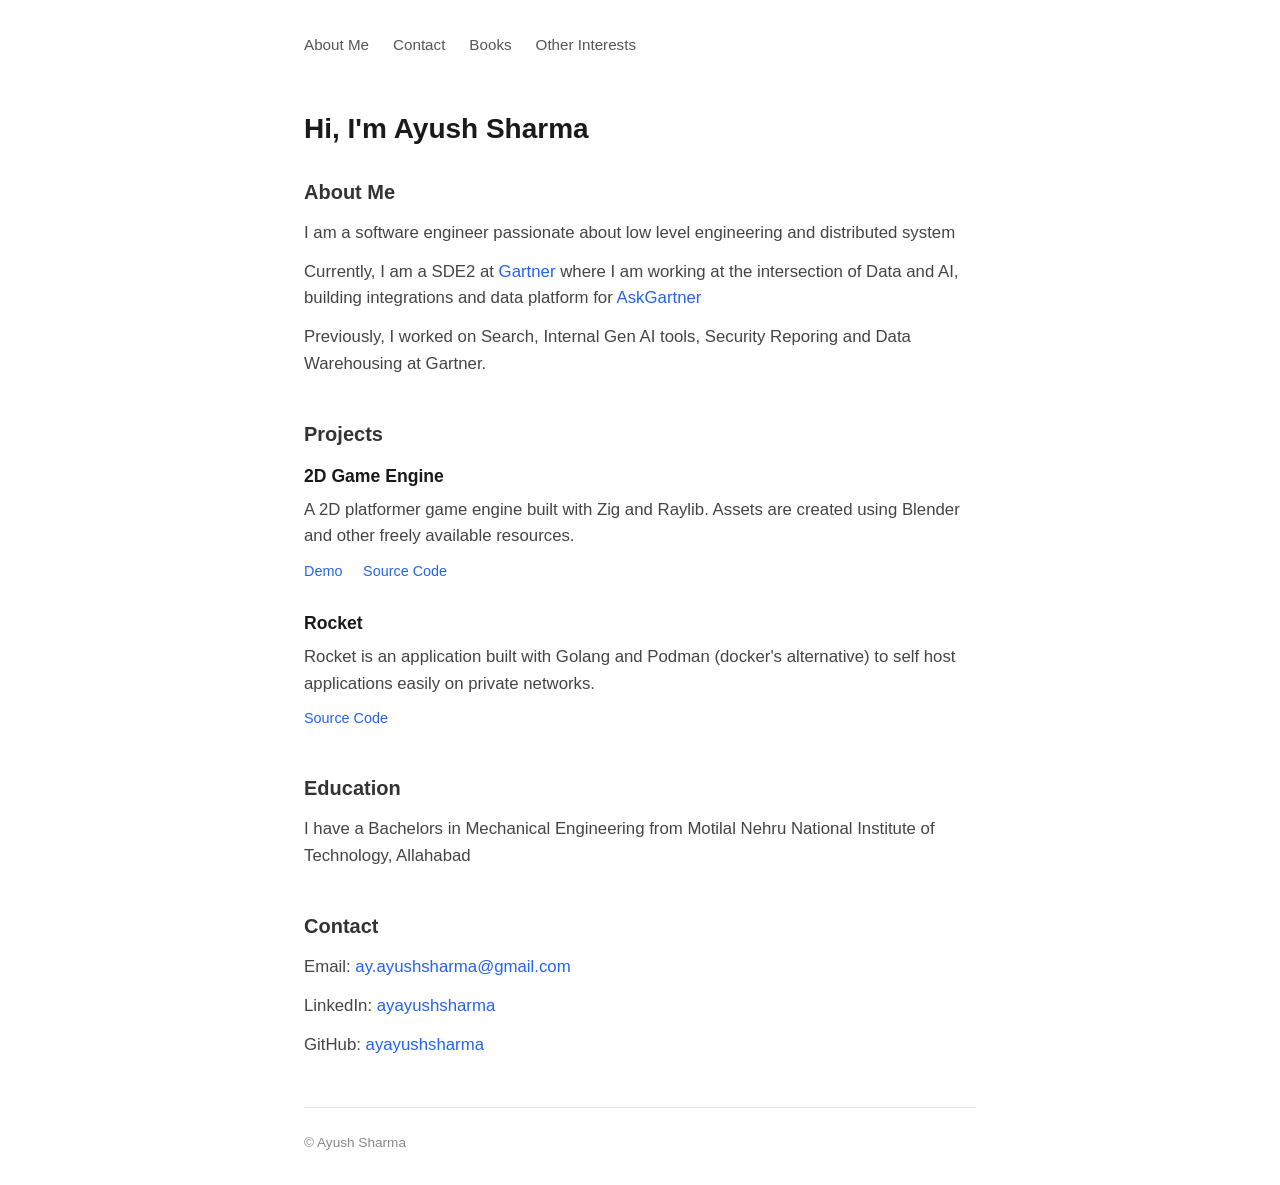
==== index.html @ 805921ed "Making first proper commit" ====
<!doctype html>
<html lang="en-us">
    <head>
        <meta charset="utf-8" />
        <meta http-equiv="Content-Type" content="text/html; charset=utf-8" />
        <title>Hi from Ayush Sharma</title>
        <link
            rel="stylesheet"
            type="text/css"
            media="screen"
            href="static/css/style.css"
        />
    </head>
    <body>
        <div id="nav-placeholder"></div>
        <h1>Hi, I'm Ayush Sharma</h1>
        <section id="about">
            <h2>About Me</h2>
            <p>
                I am a software engineer passionate about low level engineering
                and distributed system
            </p>
            <p>
                Currently, I am a SDE2 at
                <a target="_blank" href="https://gartner.com/">Gartner</a>
                where I am working at the intersection of Data and AI, building
                integrations and data platform for
                <a target="_blank" href="https://www.gartner.com/en/products/ask-gartner"
                    >AskGartner</a
                >
            </p>
            <p>
                Previously, I worked on Search, Internal Gen AI tools, Security
                Reporing and Data Warehousing at Gartner.
            </p>
        </section>
        <section id="projects">
            <h2>Projects</h2>
            <div class="project-item">
                <h3>2D Game Engine</h3>
                <p>
                    A 2D platformer game engine built with Zig and Raylib.
                    Assets are created using Blender and other freely available
                    resources.
                </p>
                <a
                    target="_blank"
                    href="https://ayayushsharma.github.io/engine/"
                    >Demo</a
                >
                <a
                    target="_blank"
                    href="https://github.com/ayayushsharma/engine"
                    >Source Code</a
                >
            </div>
            <div class="project-item">
                <h3>Rocket</h3>
                <p>
                    Rocket is an application built with Golang and Podman
                    (docker's alternative) to self host applications easily on
                    private networks.
                </p>
                <a
                    target="_blank"
                    href="https://github.com/ayayushsharma/rocket"
                    >Source Code</a
                >
            </div>
        </section>
        <section id="education">
            <h2>Education</h2>
            <p>
                I have a Bachelors in Mechanical Engineering from Motilal Nehru
                National Institute of Technology, Allahabad
            </p>
        </section>
        <section id="contact">
            <h2>Contact</h2>
            <!-- Add your contact information here -->
            <p>Email: <a href="mailto:ay.ayushsharma+homepage@gmail.com">ay.ayushsharma@gmail.com</a></p>
            <p>
                LinkedIn:
                <a
                    target="_blank"
                    href="https://www.linkedin.com/in/ayayushsharma/"
                    >ayayushsharma</a
                >
            </p>
            <p>
                GitHub:
                <a target="_blank" href="https://github.com/ayayushsharma"
                    >ayayushsharma</a
                >
            </p>
        </section>
        <div id="footer-placeholder"></div>
        <script type="text/javascript" src="static/js/layout.js"></script>
    </body>
</html>
---- static/css/style.css ----
* {
    margin: 0;
    padding: 0;
    box-sizing: border-box;
}

body {
    font-family: -apple-system, BlinkMacSystemFont, 'Segoe UI', Roboto,
        Oxygen, Ubuntu, Cantarell, sans-serif;
    font-size: 1.05rem;
    font-weight: 450;
    line-height: 1.6;
    color: #1a1a1a;
    max-width: 720px;
    margin: 0 auto;
    padding: 2rem 1.5rem;
}

nav ul {
    list-style: none;
    display: flex;
    gap: 1.5rem;
    padding: 0;
    margin-bottom: 2.5rem;
}

nav a {
    color: #555;
    text-decoration: none;
    font-size: 0.95rem;
}

nav a:hover {
    color: #000;
}

h1 {
    font-size: 1.75rem;
    font-weight: 700;
    margin-bottom: 1.5rem;
}

h2 {
    font-size: 1.25rem;
    font-weight: 600;
    margin-bottom: 0.75rem;
    color: #333;
}

h3 {
    font-size: 1.1rem;
    font-weight: 600;
    margin-bottom: 0.4rem;
}

section {
    margin-bottom: 2.5rem;
}

section p {
    margin-bottom: 0.75rem;
    color: #444;
}

a {
    color: #2563eb;
    text-decoration: none;
}

a:hover {
    text-decoration: underline;
}

.project-item {
    margin-bottom: 1.5rem;
}

.project-item p {
    margin-bottom: 0.5rem;
}

.project-item a {
    margin-right: 1rem;
    font-size: 0.9rem;
}

footer {
    margin-top: 3rem;
    padding-top: 1.5rem;
    border-top: 1px solid #e5e5e5;
    font-size: 0.85rem;
    color: #888;
}

ul {
    padding-left: 1.25rem;
    color: #444;
}

ul li {
    margin-bottom: 0.5rem;
}
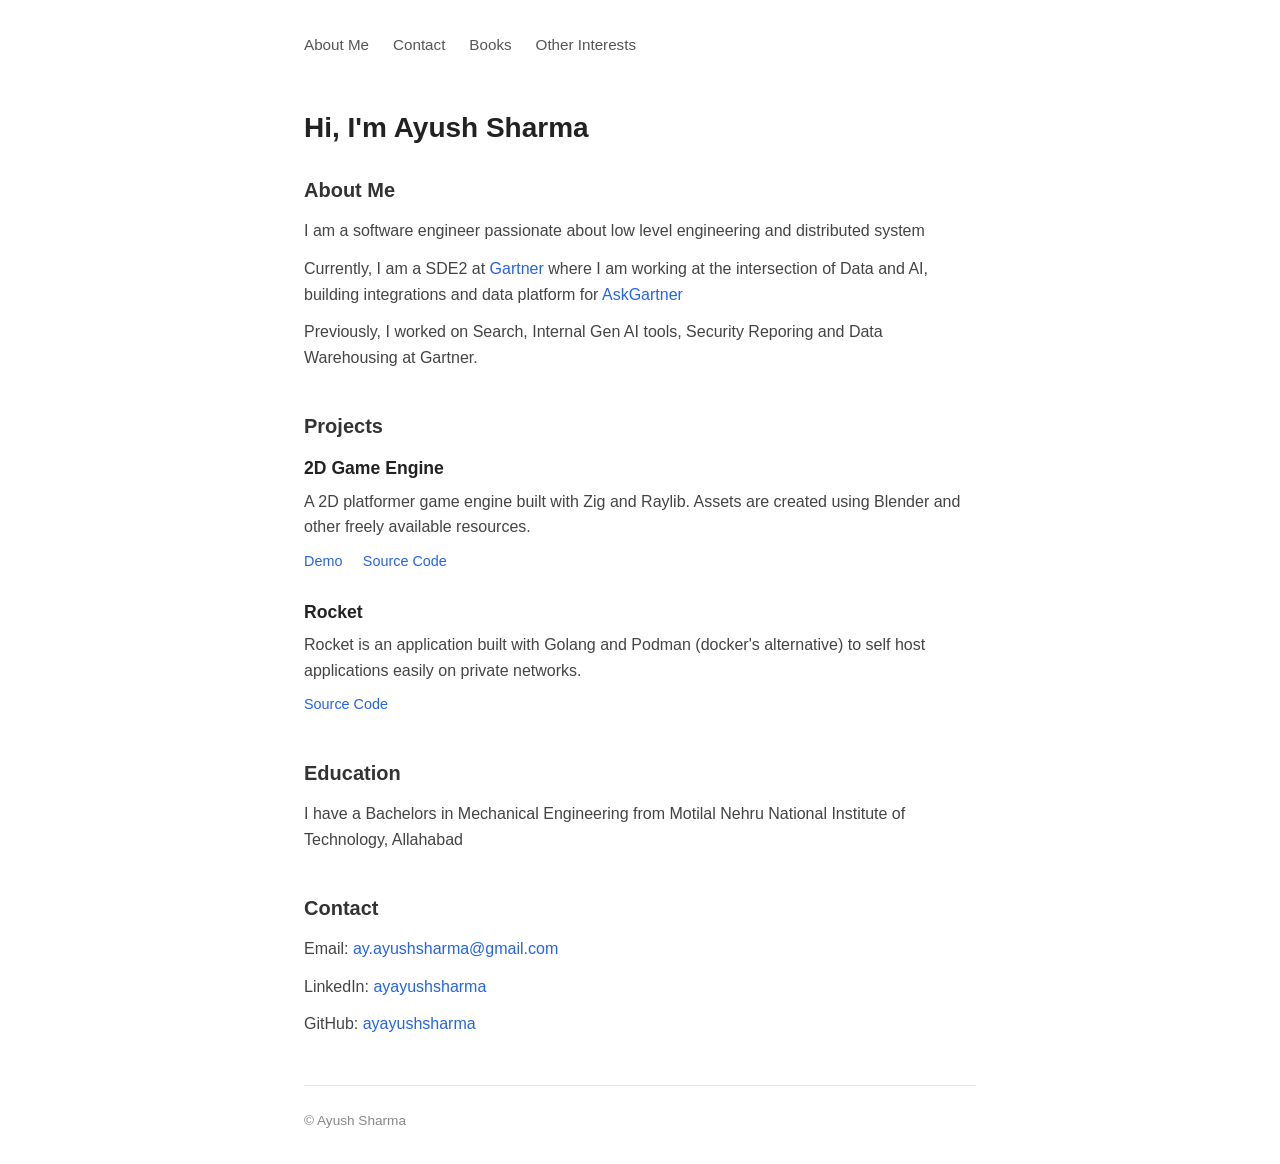
==== commit fe3f592b: "Fixing mobile view" ====
--- a/index.html
+++ b/index.html
@@ -2,6 +2,7 @@
 <html lang="en-us">
     <head>
         <meta charset="utf-8" />
+        <meta content="width=device-width,initial-scale=1.0,minimum-scale=1.0,shrink-to-fit=no" name="viewport">
         <meta http-equiv="Content-Type" content="text/html; charset=utf-8" />
         <title>Hi from Ayush Sharma</title>
         <link
--- a/static/css/style.css
+++ b/static/css/style.css
@@ -7,10 +7,9 @@
 body {
     font-family: -apple-system, BlinkMacSystemFont, 'Segoe UI', Roboto,
         Oxygen, Ubuntu, Cantarell, sans-serif;
-    font-size: 1.05rem;
-    font-weight: 450;
+
     line-height: 1.6;
-    color: #1a1a1a;
+    color:#222;
     max-width: 720px;
     margin: 0 auto;
     padding: 2rem 1.5rem;
@@ -100,3 +99,22 @@
 ul li {
     margin-bottom: 0.5rem;
 }
+
+@media (max-width: 600px) {
+    body {
+        padding: 1.25rem 0.75rem;
+    }
+    nav ul {
+        gap: 1rem;
+        flex-wrap: wrap;
+    }
+    h1 {
+        font-size: 1.6rem;
+    }
+    h2 {
+        font-size: 1.35rem;
+    }
+    h3 {
+        font-size: 1.15rem;
+    }
+}
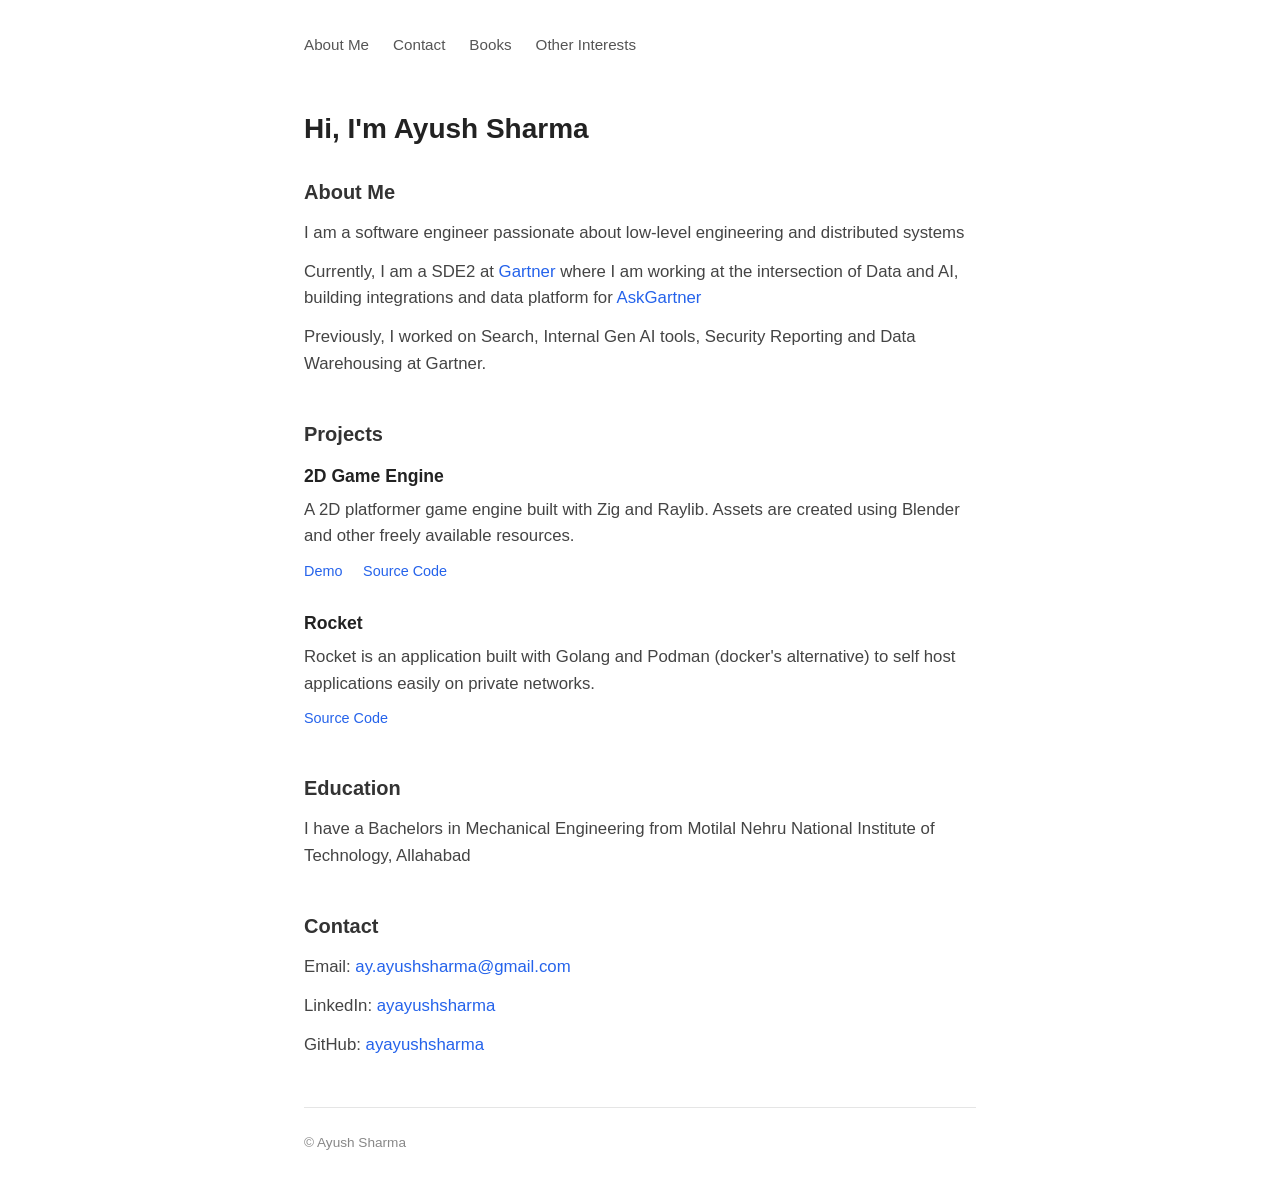
==== commit fcfac1ad: "Adding a section for Research Papers" ====
--- a/index.html
+++ b/index.html
@@ -2,7 +2,10 @@
 <html lang="en-us">
     <head>
         <meta charset="utf-8" />
-        <meta content="width=device-width,initial-scale=1.0,minimum-scale=1.0,shrink-to-fit=no" name="viewport">
+        <meta
+            content="width=device-width,initial-scale=1.0,minimum-scale=1.0,shrink-to-fit=no"
+            name="viewport"
+        />
         <meta http-equiv="Content-Type" content="text/html; charset=utf-8" />
         <title>Hi from Ayush Sharma</title>
         <link
@@ -18,21 +21,23 @@
         <section id="about">
             <h2>About Me</h2>
             <p>
-                I am a software engineer passionate about low level engineering
-                and distributed system
+                I am a software engineer passionate about low-level engineering
+                and distributed systems
             </p>
             <p>
                 Currently, I am a SDE2 at
                 <a target="_blank" href="https://gartner.com/">Gartner</a>
                 where I am working at the intersection of Data and AI, building
                 integrations and data platform for
-                <a target="_blank" href="https://www.gartner.com/en/products/ask-gartner"
+                <a
+                    target="_blank"
+                    href="https://www.gartner.com/en/products/ask-gartner"
                     >AskGartner</a
                 >
             </p>
             <p>
                 Previously, I worked on Search, Internal Gen AI tools, Security
-                Reporing and Data Warehousing at Gartner.
+                Reporting and Data Warehousing at Gartner.
             </p>
         </section>
         <section id="projects">
@@ -79,7 +84,12 @@
         <section id="contact">
             <h2>Contact</h2>
             <!-- Add your contact information here -->
-            <p>Email: <a href="mailto:ay.ayushsharma+homepage@gmail.com">ay.ayushsharma@gmail.com</a></p>
+            <p>
+                Email:
+                <a href="mailto:ay.ayushsharma+homepage@gmail.com"
+                    >ay.ayushsharma@gmail.com</a
+                >
+            </p>
             <p>
                 LinkedIn:
                 <a
--- a/static/css/style.css
+++ b/static/css/style.css
@@ -5,11 +5,13 @@
 }
 
 body {
-    font-family: -apple-system, BlinkMacSystemFont, 'Segoe UI', Roboto,
-        Oxygen, Ubuntu, Cantarell, sans-serif;
-
+    font-family:
+        -apple-system, BlinkMacSystemFont, "Segoe UI", Roboto, Oxygen, Ubuntu,
+        Cantarell, sans-serif;
+    font-size: 1.05rem;
+    font-weight: 450;
     line-height: 1.6;
-    color:#222;
+    color: #222;
     max-width: 720px;
     margin: 0 auto;
     padding: 2rem 1.5rem;
